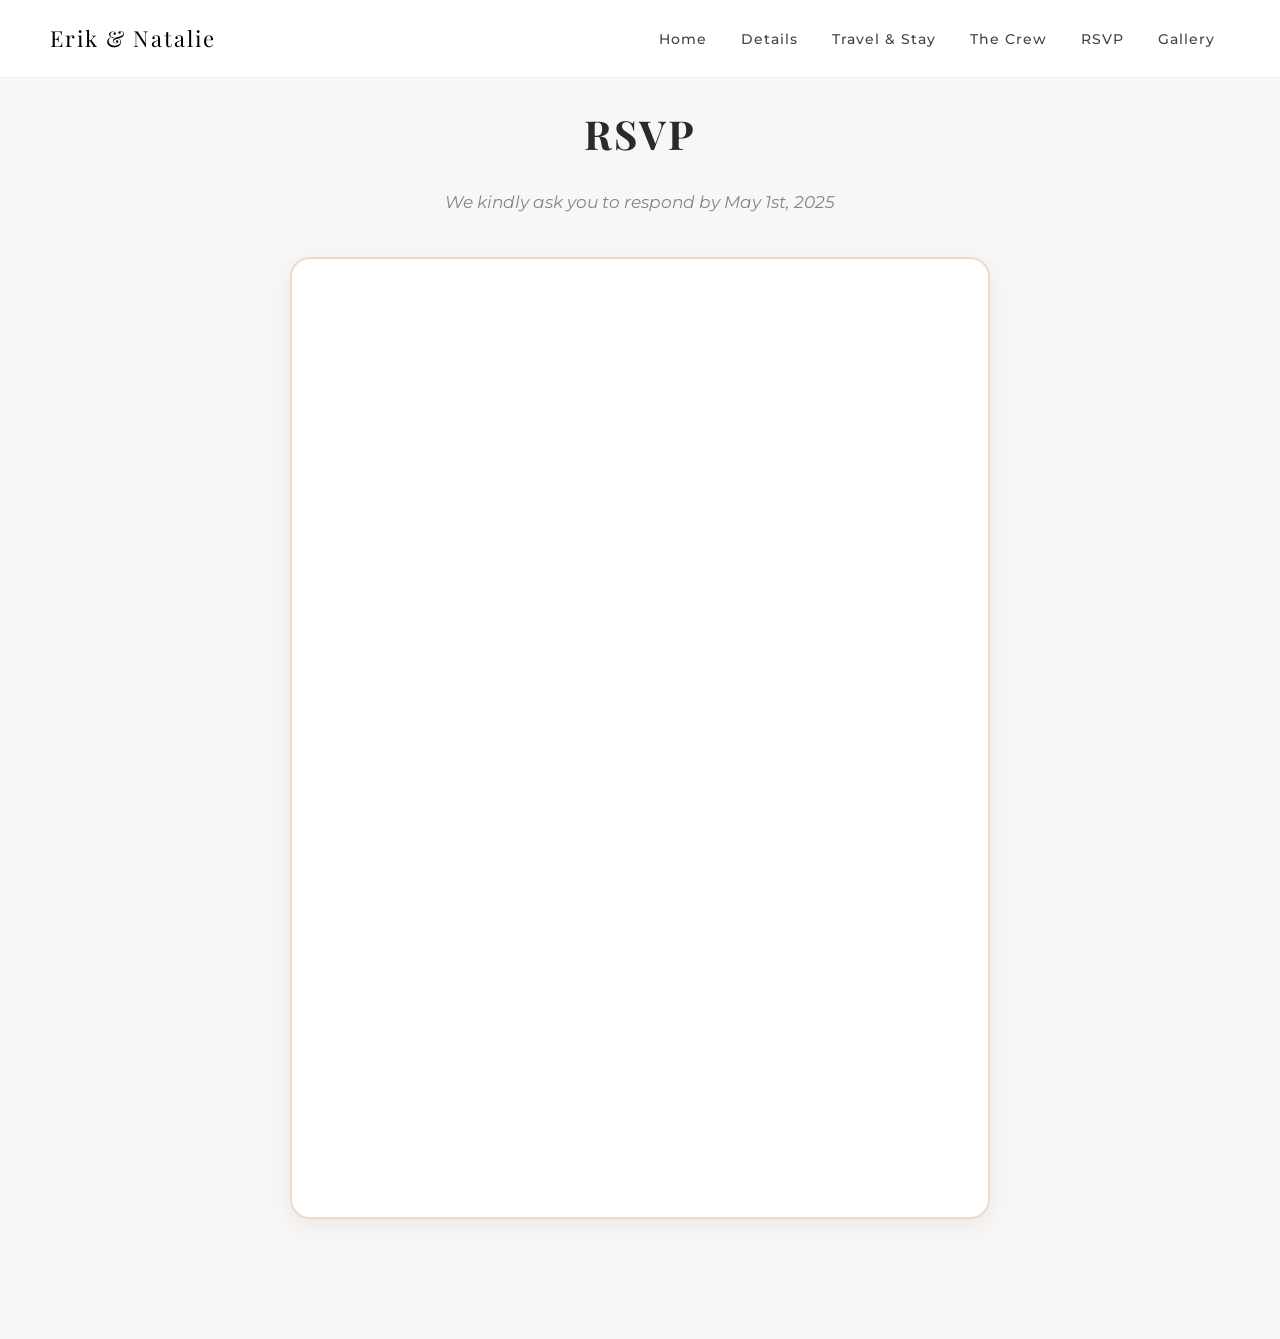
==== rsvp.html @ f3236ed8 "new file:   css/style.css 	new file:   img/1.jpg 	new file:   img/10.jpeg 	new file:   img/2.jpg 	ne" ====
<!DOCTYPE html>
<html lang="en">
  <head>
    <meta charset="UTF-8" />
    <meta name="viewport" content="width=device-width, initial-scale=1.0" />
    <title>Erik & Natalie – RSVP</title>

    <link rel="stylesheet" href="css/style.css" />

    <!-- Google Fonts -->
    <link
      href="https://fonts.googleapis.com/css2?family=Playfair+Display:wght@400;500;700&family=Montserrat:wght@300;400;600&display=swap"
      rel="stylesheet"
    />
  </head>

  <body>
    <nav class="topnav">
      <div class="logo">Erik & Natalie</div>
      <div class="nav-links">
        <a href="index.html">Home</a>
        <a href="index.html#details">Details</a>
        <a href="index.html#travel">Travel & Stay</a>

        <a href="index.html#crew">The Crew</a>
        <a href="rsvp.html" class="active">RSVP</a>
        <a href="index.html#gallery">Gallery</a>
      </div>
    </nav>

    <section class="section rsvp-section">
      <h2>RSVP</h2>
      <p class="rsvp-subtitle">We kindly ask you to respond by May 1st, 2025</p>

      <div class="rsvp-frame">
        <iframe
          src="https://docs.google.com/forms/d/e/1FAIpQLSfyLfsQNxOWQNzE9j8KcfJcny13fudpIzm8ZEkBZ9qnuyEHSQ/viewform?embedded=true"
          frameborder="0"
          marginheight="0"
          marginwidth="0"
          loading="lazy"
        >
        </iframe>
      </div>
    </section>

    <script src="js/main.js"></script>
  </body>
</html>
---- css/style.css ----
/* GLOBAL */
* {
    margin: 0;
    padding: 0;
    box-sizing: border-box;
}

html {
    scroll-behavior: smooth;
    scroll-padding-top: 100px;
}

body {
    font-family: 'Montserrat', sans-serif;
    background: #f9f7f6;
    color: #444;
    line-height: 1.7;
}

/* NAVIGATION */
.topnav {
    width: 100%;
    padding: 20px 50px;
    background: white;
    border-bottom: 1px solid #eee;
    position: fixed;
    top: 0;
    left: 0;
    display: flex;
    justify-content: space-between;
    align-items: center;
    z-index: 1000;
}

.logo {
    font-family: 'Playfair Display', serif;
    font-size: 22px;
    letter-spacing: 2px;
    color: black;
}

.nav-links a {
    padding: 30px 15px;
    text-decoration: none;
    color: #444;
    font-size: 14px;
    letter-spacing: 1px;
    font-weight: 500;
}

.nav-links a:hover {
    color: #d4a373;
    background: #f0edea;
}

/* HERO */
.hero {
    height: 100vh;
    background: url("../img/3.jpg") center 63% /cover no-repeat;
    display: flex;
    justify-content: center;
    align-items: center;
    text-align: center;
    padding-top: 80px;
    /* offset for navbar */
}

.hero-content h1 {
    font-family: 'Playfair Display', serif;
    font-size: 64px;
    letter-spacing: 12px;
    color: white;
}

.hero-content p {
    color: white;
}

.subtitle {
    margin-top: 10px;
    font-size: 20px;
    color: rgba(255, 255, 255, 0.85);
    font-style: italic;
}

.date {
    margin-top: 15px;
    font-size: 16px;
    color: rgba(255, 255, 255, 0.9);
}

/* SECTIONS */
.section {
    max-width: 900px;
    margin: 120px auto;
    padding: 0 20px;
    text-align: center;
}

.section h2 {
    font-family: 'Playfair Display', serif;
    font-size: 36px;
    margin-bottom: 20px;
    letter-spacing: 2px;
}

.section p {
    font-size: 17px;
    color: #555;
}

/* GRID FOR DETAILS & HOTELS */
.details-grid {
    margin-top: 40px;
    display: grid;
    gap: 40px;
    grid-template-columns: repeat(auto-fit, minmax(250px, 1fr));
}

.details-grid h3 {
    font-family: 'Playfair Display', serif;
    font-size: 24px;
    margin-bottom: 10px;
}

.details-intro {
    grid-column: 1 / -1;
    /* span full width */
    max-width: 800px;
    margin: 0 auto;
    text-align: center;
    line-height: 1.6;
    opacity: 0.85;
    margin-bottom: -20px;
    /* pulls them closer together */
}

.venue-box {
    grid-column: 1 / -1;
    background: #ffffff;
    border: 1px solid #eee;
    border-radius: 18px;
    padding: 30px 25px;
    /* down from 35px */
    margin-top: 20px;
    box-shadow: 0 6px 18px rgba(0, 0, 0, 0.04);
}

.venue-image {
    margin-top: 20px;
    display: flex;
    justify-content: center;
}

.venue-image img {
    width: 100%;
    max-width: 500px;
    height: auto;
    border-radius: 12px;
    object-fit: cover;
}

.detail-card {
    background: #ffffff;
    border: 1px solid #eee;
    border-radius: 14px;
    padding: 30px 25px;
    text-align: center;
    box-shadow: 0 6px 18px rgba(0, 0, 0, 0.04);
    transition: transform 0.25s ease, box-shadow 0.25s ease;
}

.detail-card h3 {
    margin-bottom: 8px;
    line-height: 1.2;
}

.detail-card h4 {
    margin-bottom: 14px;
    font-size: 15px;
    font-weight: 500;
    color: #777;
}

.detail-card p {
    font-size: 15px;
    line-height: 1.5;
    color: #555;
    margin-top: 10px;
}

.detail-card p:first-of-type {
    margin-top: 14px;
}

.schedule-list {
    list-style: none;
    padding: 0;
    margin-top: 15px;
    text-align: left;
}

.schedule-list li {
    display: flex;
    gap: 12px;
    margin-bottom: 10px;
    font-size: 15px;
    line-height: 1.5;
    color: #555;
}

.schedule-list li span {
    min-width: 60px;
    font-weight: 600;
    color: #d4a373;
    /* your accent color */
}

/* RSVP */
.rsvp {
    padding-bottom: 120px;
}

.rsvp-button {
    display: inline-block;
    margin-top: 25px;
    background: #d4a373;
    color: white;
    padding: 14px 26px;
    border-radius: 6px;
    font-size: 16px;
    text-decoration: none;
}

.rsvp-button:hover {
    background: #b88555;
}

/* GALLERY GRID */
#gallery.section {
    max-width: 1400px;
    /* wider gallery */
    width: 80%;
    /* fill more of the screen */
}

.gallery-grid {
    margin-top: 5px;
    display: grid;
    gap: 15px;
    /* Automatically make columns depending on screen size */
    grid-template-columns: repeat(auto-fit, minmax(260px, 1fr));
}

.gallery-grid img {
    width: 260px;
    height: 260px;
    object-fit: cover;
    /* crops nicely */
    border-radius: 8px;
    transition: transform 0.3s ease, opacity 0.3s ease;
    cursor: pointer;
}

.gallery-grid img:hover {
    transform: scale(1.03);
    opacity: 0.9;
}

/* --- THE CREW SECTION --- */
.crew-grid {
    display: grid;
    grid-template-columns: repeat(auto-fit, minmax(260px, 1fr));
    gap: 60px;
    align-items: start;
    justify-items: center;
    margin-top: 40px;
}

.crew-member {
    max-width: 360px;
    text-align: center;
}

.crew-member img {
    height: 320px;
    width: 320px;
    border-radius: 16px;
    object-fit: cover;
}

.crew-member h3 {
    margin-top: 20px;
    font-family: 'Playfair Display', serif;
    font-size: 22px;
    letter-spacing: 2px;
}

.crew-member .role {
    margin-top: 4px;
    font-size: 13px;
    font-weight: 600;
    letter-spacing: 1px;
    text-transform: uppercase;
    color: #999;
}

.crew-member .bio {
    margin-top: 12px;
    font-size: 15px;
    line-height: 1.55;
    color: #555;
}

.clickable-link {
    display: inline-block;
    margin-top: 10px;
    margin-bottom: 10px;
    padding: 8px 12px;
    background: #d4a373;
    color: white;
    border-radius: 6px;
    text-decoration: none;
    font-size: 14px;
    transition: background 0.2s ease;
}

.clickable-link:hover {
    background: #c08d5f;
}

/* COUNTDOWN SECTION */
.countdown-section {
    margin-top: 80px;
}

.countdown-timer {
    display: flex;
    justify-content: center;
    gap: 30px;
    margin-top: 30px;
}

.countdown-timer div {
    background: #ffffff;
    padding: 20px 25px;
    border-radius: 12px;
    border: 1px solid #eee;
    text-align: center;
    min-width: 90px;
    box-shadow: 0 4px 12px rgba(0, 0, 0, 0.05);
}

.countdown-timer span {
    font-size: 32px;
    font-weight: 600;
    display: block;
    font-family: "Playfair Display", serif;
    color: #d4a373;
    /* Your highlight color */
}

.countdown-timer small {
    font-size: 12px;
    letter-spacing: 1px;
    text-transform: uppercase;
    color: #777;
}

/* RSVP SECTION */
.rsvp-section {
    text-align: center;
    margin-top: 100px;
}

.rsvp-section h2 {
    font-family: 'Playfair Display', serif;
    font-size: 40px;
    letter-spacing: 2px;
    color: #2a2a2a;
}

.rsvp-subtitle {
    font-size: 16px;
    opacity: 0.7;
    margin-top: 10px;
    margin-bottom: 40px;
    font-style: italic;
}

/* Elegant frame around Google Form */
.rsvp-frame {
    max-width: 700px;
    margin: 0 auto;
    background: #ffffff;
    padding: 30px 20px 20px 20px;
    border-radius: 20px;
    border: 2px solid rgba(212, 163, 115, 0.4);
    /* soft gold border */
    box-shadow: 0 8px 25px rgba(0, 0, 0, 0.06);
}

/* Make iframe resize nicely */
.rsvp-frame iframe {
    width: 100%;
    height: 900px;
    /* adjust based on form length */
    border: none;
    border-radius: 12px;
}

/* Combined info split card */
.combined-info-card {
    grid-column: 1 / -1;
}

.combined-grid {
    display: grid;
    grid-template-columns: 1fr 1fr;
    gap: 30px;
    margin-top: 10px;
}

.combined-col h3 {
    margin-bottom: 12px;
}

.combined-col p {
    font-size: 15px;
    line-height: 1.5;
    color: #555;
    margin-top: 10px;
}

/* ----------------------------- */
/* MOBILE FIXES */
/* ----------------------------- */
@media (max-width: 768px) {
    .details-intro {
        margin-bottom: 12px;
    }

    .details-intro:last-child {
        margin-bottom: 0;
    }

    /* NAV: make it breathable + wrap nicely */
    .topnav {
        padding: 12px 16px;
        flex-direction: column;
        gap: 10px;
        align-items: center;
    }

    html {
        scroll-padding-top: 145px;
        /* adjust if needed */
    }

    .logo {
        font-size: 18px;
        letter-spacing: 1px;
        text-align: center;
    }

    .nav-links {
        display: flex;
        flex-wrap: wrap;
        justify-content: center;
        gap: 6px 10px;
    }

    .nav-links a {
        padding: 8px 10px;
        font-size: 12px;
    }

    /* HERO: make headline fit */
    .hero-content h1 {
        font-size: 36px;
        letter-spacing: 6px;
        padding: 0 10px;
    }

    .subtitle {
        font-size: 16px;
    }

    .date {
        font-size: 14px;
    }

    /* SECTIONS: reduce huge desktop margins */
    .section {
        margin: 70px auto;
        padding: 0 16px;
    }

    .section h2 {
        font-size: 28px;
    }

    /* COUNTDOWN: allow wrap instead of squeezing */
    .countdown-timer {
        flex-wrap: wrap;
        gap: 12px;
    }

    .countdown-timer div {
        min-width: 120px;
        padding: 14px 16px;
    }

    /* DETAILS GRID: slightly tighter spacing */
    .details-grid {
        gap: 18px;
    }

    /* GALLERY: your imgs have fixed width/height — make them fluid on mobile */
    .gallery-grid img {
        width: 100%;
        height: auto;
        aspect-ratio: 1 / 1;
        /* keeps square feel */
    }

    /* CREW: images should be responsive */
    .crew-member img {
        width: 100%;
        max-width: 320px;
        height: auto;
        aspect-ratio: 1 / 1;
    }
}
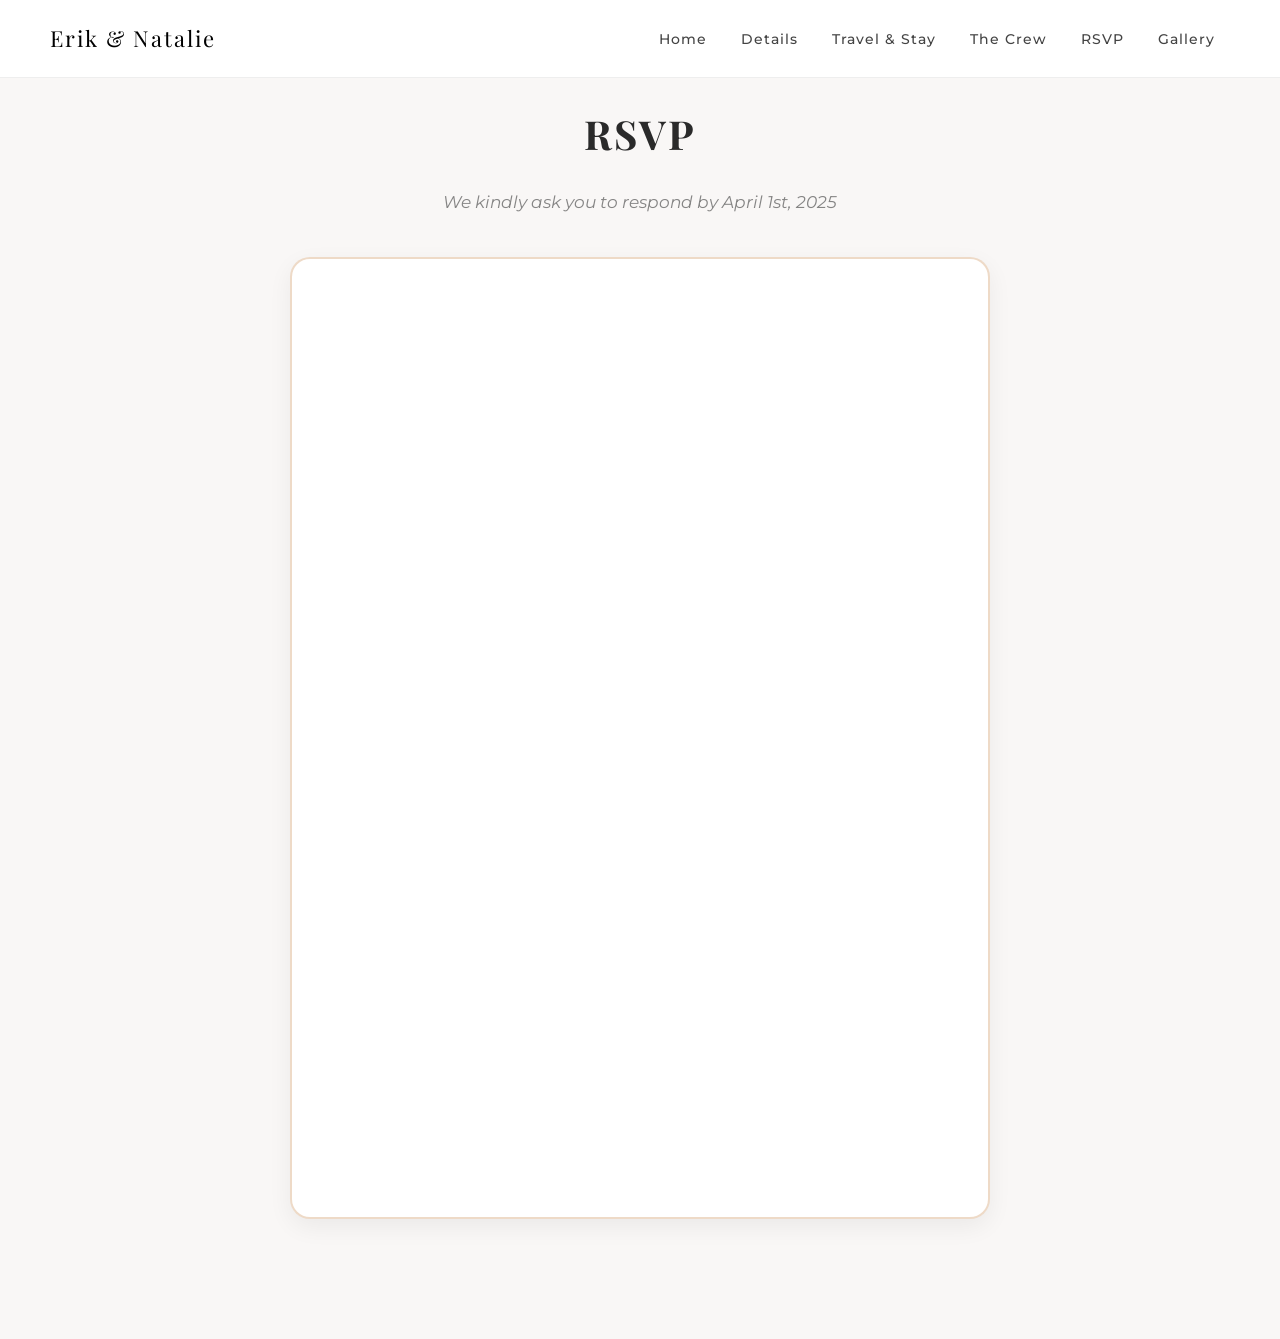
==== commit c2b1d3ae: "modified:   rsvp.html" ====
--- a/rsvp.html
+++ b/rsvp.html
@@ -1,4 +1,4 @@
-<!DOCTYPE html>
+<!doctype html>
 <html lang="en">
   <head>
     <meta charset="UTF-8" />
@@ -30,11 +30,13 @@
 
     <section class="section rsvp-section">
       <h2>RSVP</h2>
-      <p class="rsvp-subtitle">We kindly ask you to respond by May 1st, 2025</p>
+      <p class="rsvp-subtitle">
+        We kindly ask you to respond by April 1st, 2025
+      </p>
 
       <div class="rsvp-frame">
         <iframe
-          src="https://docs.google.com/forms/d/e/1FAIpQLSfyLfsQNxOWQNzE9j8KcfJcny13fudpIzm8ZEkBZ9qnuyEHSQ/viewform?embedded=true"
+          src="https://docs.google.com/forms/d/e/1FAIpQLSc9iXX4gYoiHrzQm3AZRRHoxb14xaKS4DAHK8avKAt38qP9dQ/viewform?embedded=true"
           frameborder="0"
           marginheight="0"
           marginwidth="0"
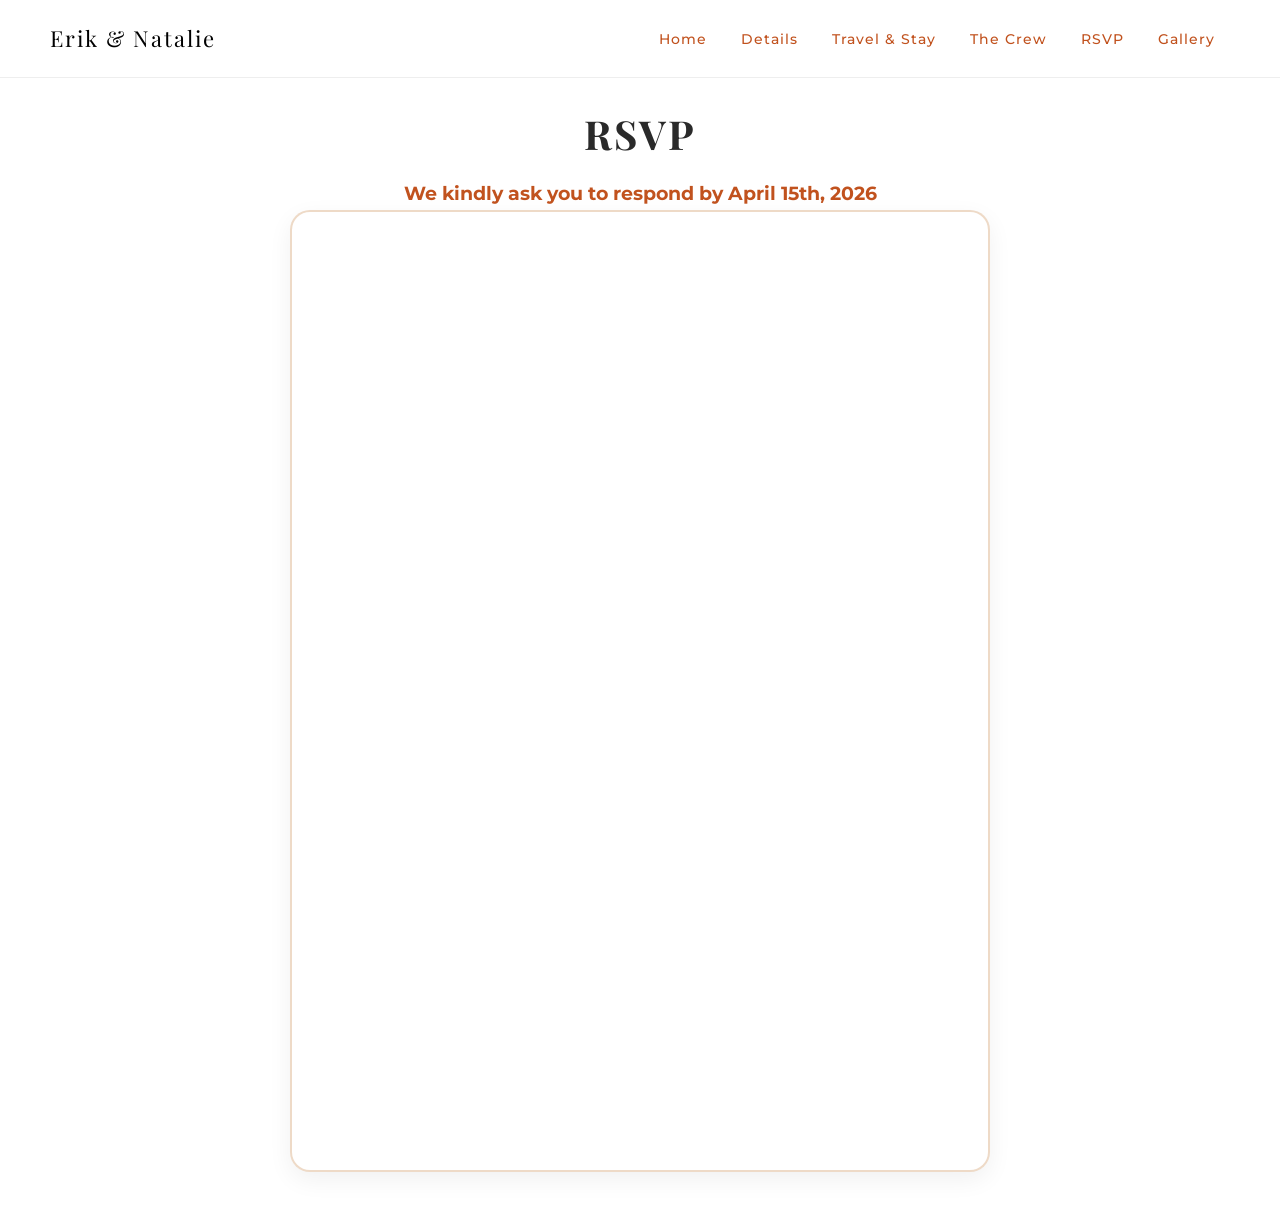
==== commit d5a177ee: "modified:   css/style.css 	new file:   img/banner11.png 	new file:   img/maid-of-honor2.JPG 	modifie" ====
--- a/rsvp.html
+++ b/rsvp.html
@@ -30,9 +30,7 @@
 
     <section class="section rsvp-section">
       <h2>RSVP</h2>
-      <p class="rsvp-subtitle">
-        We kindly ask you to respond by April 1st, 2025
-      </p>
+      <h3>We kindly ask you to respond by April 15th, 2026</h3>
 
       <div class="rsvp-frame">
         <iframe
--- a/css/style.css
+++ b/css/style.css
@@ -1,10 +1,33 @@
 /* GLOBAL */
+
+:root {
+    --page-bg: #cdd0db;
+    --card-bg: #ffffff;
+    --accent: #C1521E;
+    --bigtext: #C1521E;
+    --smalltext: #C1521E;
+    --gettingmarriedtexts: #C1521E;
+    --natalieerik: #C1521E;
+}
+
 * {
     margin: 0;
     padding: 0;
     box-sizing: border-box;
 }
 
+/* HERO */
+.hero {
+    height: 100vh;
+    background: url("../img/banner11.png") center 63% /cover no-repeat;
+    display: flex;
+    justify-content: center;
+    align-items: center;
+    text-align: center;
+    padding-top: 80px;
+    /* offset for navbar */
+}
+
 html {
     scroll-behavior: smooth;
     scroll-padding-top: 100px;
@@ -12,8 +35,8 @@
 
 body {
     font-family: 'Montserrat', sans-serif;
-    background: #f9f7f6;
-    color: #444;
+    background: var(--card-bg);
+    color: var(--bigtext);
     line-height: 1.7;
 }
 
@@ -42,38 +65,26 @@
 .nav-links a {
     padding: 30px 15px;
     text-decoration: none;
-    color: #444;
+    color: var(--smalltext);
     font-size: 14px;
     letter-spacing: 1px;
     font-weight: 500;
 }
 
 .nav-links a:hover {
-    color: #d4a373;
-    background: #f0edea;
-}
-
-/* HERO */
-.hero {
-    height: 100vh;
-    background: url("../img/3.jpg") center 63% /cover no-repeat;
-    display: flex;
-    justify-content: center;
-    align-items: center;
-    text-align: center;
-    padding-top: 80px;
-    /* offset for navbar */
+    color: var(--accent);
+    background: var(--page-bg);
 }
 
 .hero-content h1 {
     font-family: 'Playfair Display', serif;
     font-size: 64px;
     letter-spacing: 12px;
-    color: white;
+    color: var(--natalieerik);
 }
 
 .hero-content p {
-    color: white;
+    color: var(--gettingmarriedtexts);
 }
 
 .subtitle {
@@ -92,15 +103,15 @@
 /* SECTIONS */
 .section {
     max-width: 900px;
-    margin: 120px auto;
+    margin: 60px auto;
     padding: 0 20px;
     text-align: center;
 }
 
 .section h2 {
     font-family: 'Playfair Display', serif;
+    margin-bottom: 10px;
     font-size: 36px;
-    margin-bottom: 20px;
     letter-spacing: 2px;
 }
 
@@ -111,7 +122,7 @@
 
 /* GRID FOR DETAILS & HOTELS */
 .details-grid {
-    margin-top: 40px;
+
     display: grid;
     gap: 40px;
     grid-template-columns: repeat(auto-fit, minmax(250px, 1fr));
@@ -217,9 +228,7 @@
 }
 
 /* RSVP */
-.rsvp {
-    padding-bottom: 120px;
-}
+
 
 .rsvp-button {
     display: inline-block;
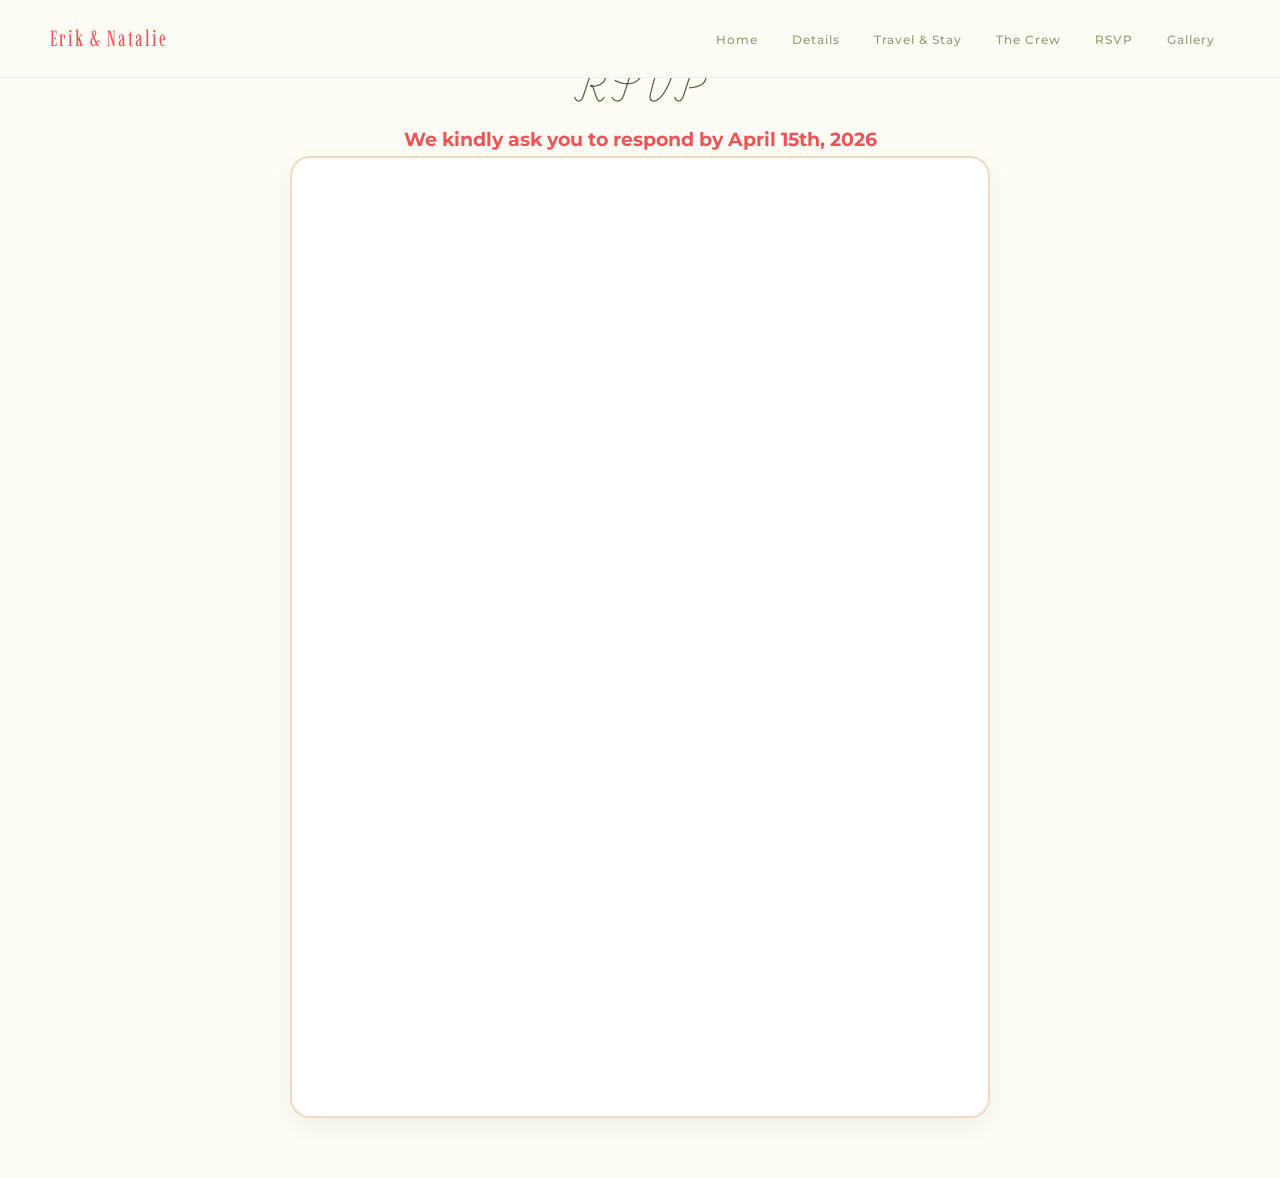
==== commit 2fd3111b: "modified:   css/style.css 	deleted:    img/1.jpg 	deleted:    img/17.jpg 	deleted:    img/20210422_2" ====
--- a/rsvp.html
+++ b/rsvp.html
@@ -9,7 +9,7 @@
 
     <!-- Google Fonts -->
     <link
-      href="https://fonts.googleapis.com/css2?family=Playfair+Display:wght@400;500;700&family=Montserrat:wght@300;400;600&display=swap"
+      href="https://fonts.googleapis.com/css2?family=Fraunces:wght@300;400;500;600&family=Imbue:wght@200;300;400;500;600&family=Montserrat:wght@300;400;600&family=Playfair+Display:wght@400;500;700&family=Playwrite+CZ:wght@400&display=swap"
       rel="stylesheet"
     />
   </head>
@@ -28,7 +28,7 @@
       </div>
     </nav>
 
-    <section class="section rsvp-section">
+    <section class="section">
       <h2>RSVP</h2>
       <h3>We kindly ask you to respond by April 15th, 2026</h3>
 
--- a/css/style.css
+++ b/css/style.css
@@ -1,13 +1,18 @@
 /* GLOBAL */
 
 :root {
-    --page-bg: #cdd0db;
-    --card-bg: #ffffff;
-    --accent: #C1521E;
-    --bigtext: #C1521E;
-    --smalltext: #C1521E;
-    --gettingmarriedtexts: #C1521E;
-    --natalieerik: #C1521E;
+    --navbar: #FDFCF5;
+    --navhover: #fffcf5;
+    --navlogo: #EF5356;
+    --navsmalltext: #8D9D71;
+    --page-bg: #FDFCF5;
+    --accent: #440c1e;
+    --bigtext: #EF5356;
+    --smalltext: #440c1e;
+    --gettingmarriedtexts: #4A6076;
+    --natalieerik: #EF5356;
+    --buttons: #7089AB;
+    --buttonhover: #811b33;
 }
 
 * {
@@ -19,7 +24,7 @@
 /* HERO */
 .hero {
     height: 100vh;
-    background: url("../img/banner11.png") center 63% /cover no-repeat;
+    background: url("../img/banner20.png") center 63% /cover no-repeat;
     display: flex;
     justify-content: center;
     align-items: center;
@@ -35,7 +40,7 @@
 
 body {
     font-family: 'Montserrat', sans-serif;
-    background: var(--card-bg);
+    background: var(--page-bg);
     color: var(--bigtext);
     line-height: 1.7;
 }
@@ -44,7 +49,7 @@
 .topnav {
     width: 100%;
     padding: 20px 50px;
-    background: white;
+    background: var(--navbar);
     border-bottom: 1px solid #eee;
     position: fixed;
     top: 0;
@@ -56,30 +61,30 @@
 }
 
 .logo {
-    font-family: 'Playfair Display', serif;
+    font-family: 'Imbue', serif;
     font-size: 22px;
     letter-spacing: 2px;
-    color: black;
+    color: var(--navlogo);
 }
 
 .nav-links a {
     padding: 30px 15px;
     text-decoration: none;
-    color: var(--smalltext);
-    font-size: 14px;
+    color: var(--navsmalltext);
+    font-size: 12px;
     letter-spacing: 1px;
     font-weight: 500;
 }
 
 .nav-links a:hover {
     color: var(--accent);
-    background: var(--page-bg);
+    background: var(--navhover);
 }
 
 .hero-content h1 {
-    font-family: 'Playfair Display', serif;
-    font-size: 64px;
-    letter-spacing: 12px;
+    font-family: 'Imbue', serif;
+    font-size: 98px;
+    letter-spacing: 0x;
     color: var(--natalieerik);
 }
 
@@ -88,16 +93,15 @@
 }
 
 .subtitle {
-    margin-top: 10px;
-    font-size: 20px;
-    color: rgba(255, 255, 255, 0.85);
-    font-style: italic;
+    font-size: 33px;
+    font-family: 'Playwrite CZ';
 }
 
 .date {
-    margin-top: 15px;
-    font-size: 16px;
-    color: rgba(255, 255, 255, 0.9);
+    font-size: 50px;
+    font-family: 'Imbue', serif;
+    font-weight: bold;
+
 }
 
 /* SECTIONS */
@@ -109,11 +113,15 @@
 }
 
 .section h2 {
-    font-family: 'Playfair Display', serif;
+    font-family: 'Playwrite CZ';
     margin-bottom: 10px;
-    font-size: 36px;
+    font-size: 32px;
     letter-spacing: 2px;
-}
+    font-weight: lighter;
+    color: #4D5937;
+}
+
+
 
 .section p {
     font-size: 17px;
@@ -129,7 +137,7 @@
 }
 
 .details-grid h3 {
-    font-family: 'Playfair Display', serif;
+    font-family: 'Imbue', serif;
     font-size: 24px;
     margin-bottom: 10px;
 }
@@ -148,7 +156,7 @@
 
 .venue-box {
     grid-column: 1 / -1;
-    background: #ffffff;
+    background: #DCE2D1;
     border: 1px solid #eee;
     border-radius: 18px;
     padding: 30px 25px;
@@ -156,9 +164,19 @@
     margin-top: 20px;
     box-shadow: 0 6px 18px rgba(0, 0, 0, 0.04);
 }
+.venue-box h4 {
+    font-family: 'Playwrite CZ';
+    color: #4A6076;
+    font-size: 18px;
+    padding-bottom: 5px;
+}
+.venue-box h5 {
+    color: #4A6076;
+}
 
 .venue-image {
     margin-top: 20px;
+    margin-bottom: 10px;
     display: flex;
     justify-content: center;
 }
@@ -172,7 +190,7 @@
 }
 
 .detail-card {
-    background: #ffffff;
+    background: #DCE2D1;
     border: 1px solid #eee;
     border-radius: 14px;
     padding: 30px 25px;
@@ -184,6 +202,7 @@
 .detail-card h3 {
     margin-bottom: 8px;
     line-height: 1.2;
+    color: #EF5356;
 }
 
 .detail-card h4 {
@@ -223,7 +242,7 @@
 .schedule-list li span {
     min-width: 60px;
     font-weight: 600;
-    color: #d4a373;
+    color: #4A6076;
     /* your accent color */
 }
 
@@ -233,8 +252,8 @@
 .rsvp-button {
     display: inline-block;
     margin-top: 25px;
-    background: #d4a373;
-    color: white;
+    background: var(--buttons);
+    color: #FDFCF5;
     padding: 14px 26px;
     border-radius: 6px;
     font-size: 16px;
@@ -242,7 +261,7 @@
 }
 
 .rsvp-button:hover {
-    background: #b88555;
+    background: var(--buttonhover);
 }
 
 /* GALLERY GRID */
@@ -300,7 +319,7 @@
 
 .crew-member h3 {
     margin-top: 20px;
-    font-family: 'Playfair Display', serif;
+    font-family: 'Imbue', serif;
     font-size: 22px;
     letter-spacing: 2px;
 }
@@ -324,10 +343,10 @@
 .clickable-link {
     display: inline-block;
     margin-top: 10px;
-    margin-bottom: 10px;
+    margin-bottom: 0px;
     padding: 8px 12px;
-    background: #d4a373;
-    color: white;
+    background: var(--buttons);
+    color: #FDFCF5;
     border-radius: 6px;
     text-decoration: none;
     font-size: 14px;
@@ -335,7 +354,7 @@
 }
 
 .clickable-link:hover {
-    background: #c08d5f;
+    background: var(--buttonhover);
 }
 
 /* COUNTDOWN SECTION */
@@ -351,7 +370,7 @@
 }
 
 .countdown-timer div {
-    background: #ffffff;
+    background: #DCE2D1;
     padding: 20px 25px;
     border-radius: 12px;
     border: 1px solid #eee;
@@ -361,11 +380,11 @@
 }
 
 .countdown-timer span {
-    font-size: 32px;
+    font-size: 39px;
     font-weight: 600;
     display: block;
-    font-family: "Playfair Display", serif;
-    color: #d4a373;
+    font-family: 'Imbue', serif;
+    color: #8D9D71;
     /* Your highlight color */
 }
 
@@ -373,7 +392,7 @@
     font-size: 12px;
     letter-spacing: 1px;
     text-transform: uppercase;
-    color: #777;
+    color: #8D9D71;
 }
 
 /* RSVP SECTION */
@@ -383,7 +402,7 @@
 }
 
 .rsvp-section h2 {
-    font-family: 'Playfair Display', serif;
+    font-family: 'Imbue', serif;
     font-size: 40px;
     letter-spacing: 2px;
     color: #2a2a2a;
@@ -395,6 +414,13 @@
     margin-top: 10px;
     margin-bottom: 40px;
     font-style: italic;
+}
+
+.rsvp h3 {
+        font-family: 'Imbue', serif;
+            font-size: 20px;
+            letter-spacing: 2px;
+            color: #EF5356;
 }
 
 /* Elegant frame around Google Form */
@@ -449,6 +475,10 @@
         margin-bottom: 12px;
     }
 
+    body {
+        padding-top: 70px;
+    }
+
     .details-intro:last-child {
         margin-bottom: 0;
     }
@@ -480,23 +510,23 @@
     }
 
     .nav-links a {
-        padding: 8px 10px;
-        font-size: 12px;
+        padding: 1px 15px;
+        font-size: 10px;
     }
 
     /* HERO: make headline fit */
     .hero-content h1 {
-        font-size: 36px;
-        letter-spacing: 6px;
+        font-size: 66px;
+        letter-spacing: 0px;
         padding: 0 10px;
     }
 
     .subtitle {
-        font-size: 16px;
+        font-size: 22px;
     }
 
     .date {
-        font-size: 14px;
+        font-size: 35px;
     }
 
     /* SECTIONS: reduce huge desktop margins */
@@ -506,7 +536,11 @@
     }
 
     .section h2 {
-        font-size: 28px;
+        font-size: 22px;
+    }
+
+    .section p {
+        font-size: 15px;
     }
 
     /* COUNTDOWN: allow wrap instead of squeezing */
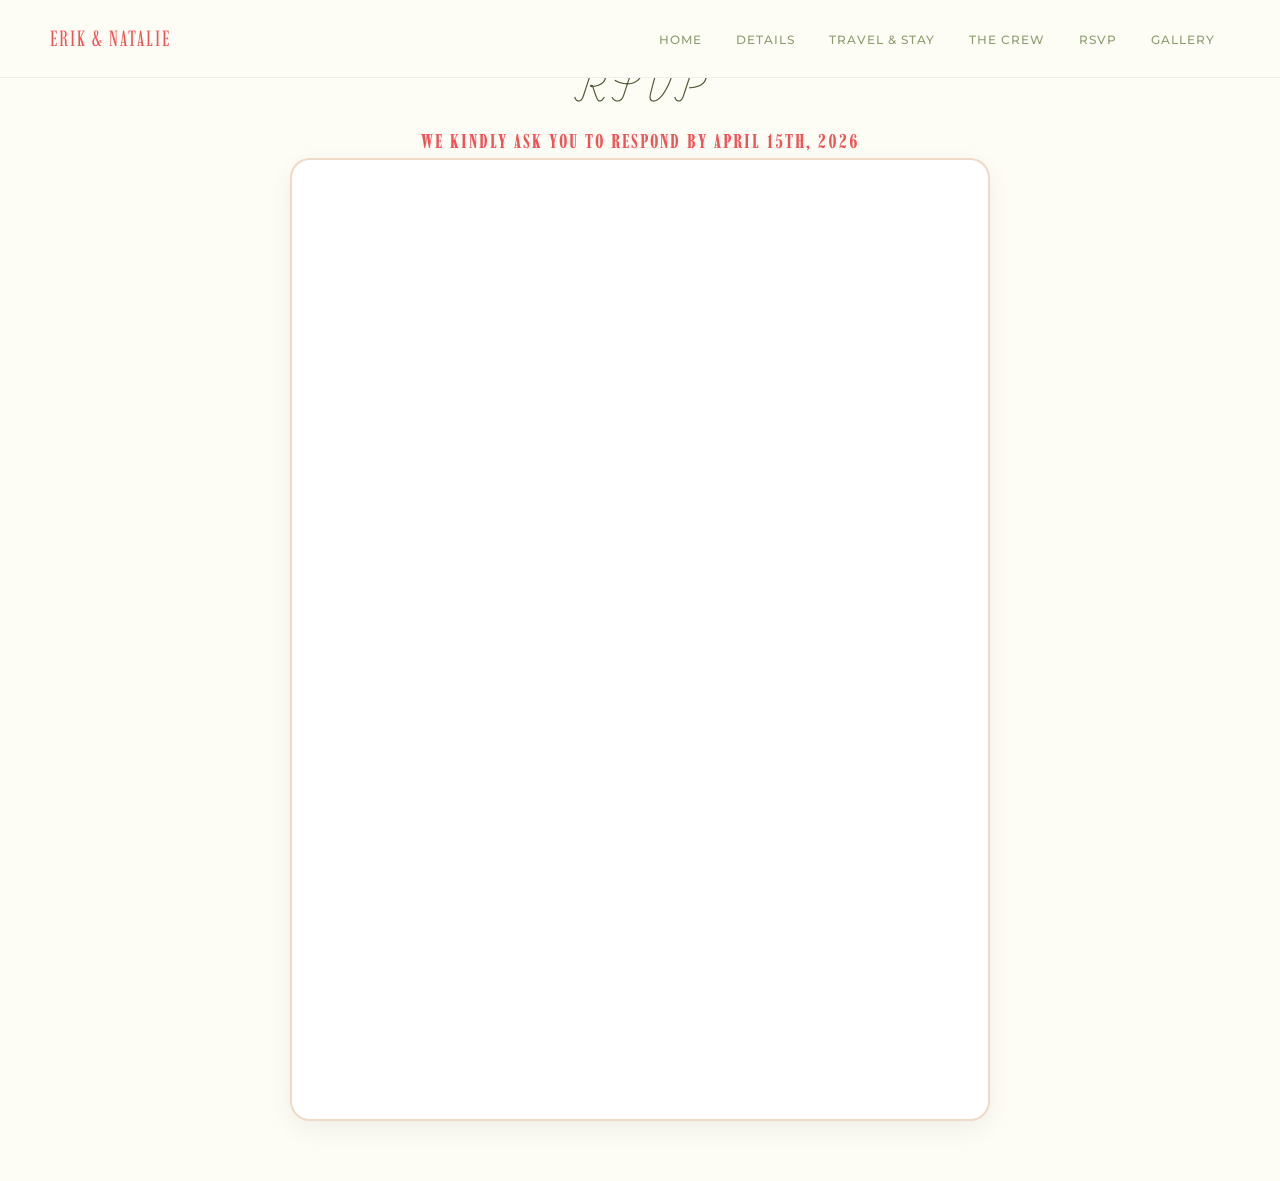
==== commit ef862d35: "modified:   index.html 	modified:   rsvp.html" ====
--- a/rsvp.html
+++ b/rsvp.html
@@ -16,21 +16,21 @@
 
   <body>
     <nav class="topnav">
-      <div class="logo">Erik & Natalie</div>
+      <div class="logo">ERIK & NATALIE</div>
       <div class="nav-links">
-        <a href="index.html">Home</a>
-        <a href="index.html#details">Details</a>
-        <a href="index.html#travel">Travel & Stay</a>
+        <a href="index.html">HOME</a>
+        <a href="index.html#details">DETAILS</a>
+        <a href="index.html#travel">TRAVEL & STAY</a>
 
-        <a href="index.html#crew">The Crew</a>
+        <a href="index.html#crew">THE CREW</a>
         <a href="rsvp.html" class="active">RSVP</a>
-        <a href="index.html#gallery">Gallery</a>
+        <a href="index.html#gallery">GALLERY</a>
       </div>
     </nav>
 
     <section class="section">
       <h2>RSVP</h2>
-      <h3>We kindly ask you to respond by April 15th, 2026</h3>
+      <h3>WE KINDLY ASK YOU TO RESPOND BY APRIL 15TH, 2026</h3>
 
       <div class="rsvp-frame">
         <iframe
--- a/css/style.css
+++ b/css/style.css
@@ -121,7 +121,12 @@
     color: #4D5937;
 }
 
-
+.section h3 {
+    font-family: 'Imbue', serif;
+    font-size: 20px;
+    letter-spacing: 2px;
+    color: #EF5356;
+}
 
 .section p {
     font-size: 17px;
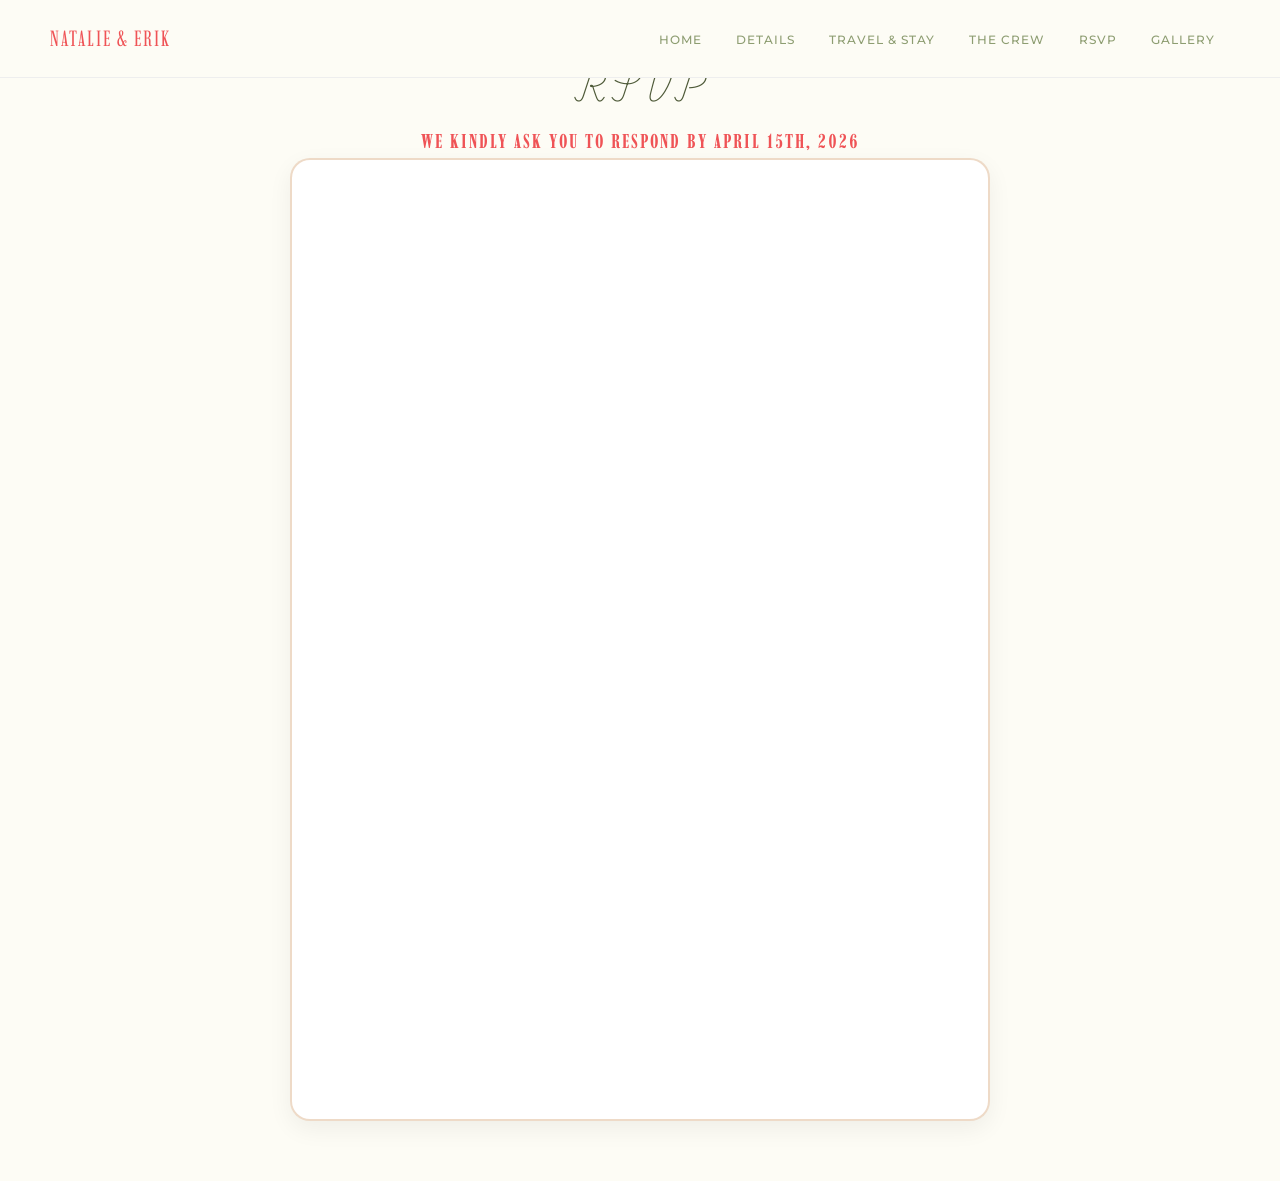
==== commit f355d8c5: "modified:   rsvp.html" ====
--- a/rsvp.html
+++ b/rsvp.html
@@ -16,7 +16,7 @@
 
   <body>
     <nav class="topnav">
-      <div class="logo">ERIK & NATALIE</div>
+      <div class="logo">NATALIE & ERIK</div>
       <div class="nav-links">
         <a href="index.html">HOME</a>
         <a href="index.html#details">DETAILS</a>
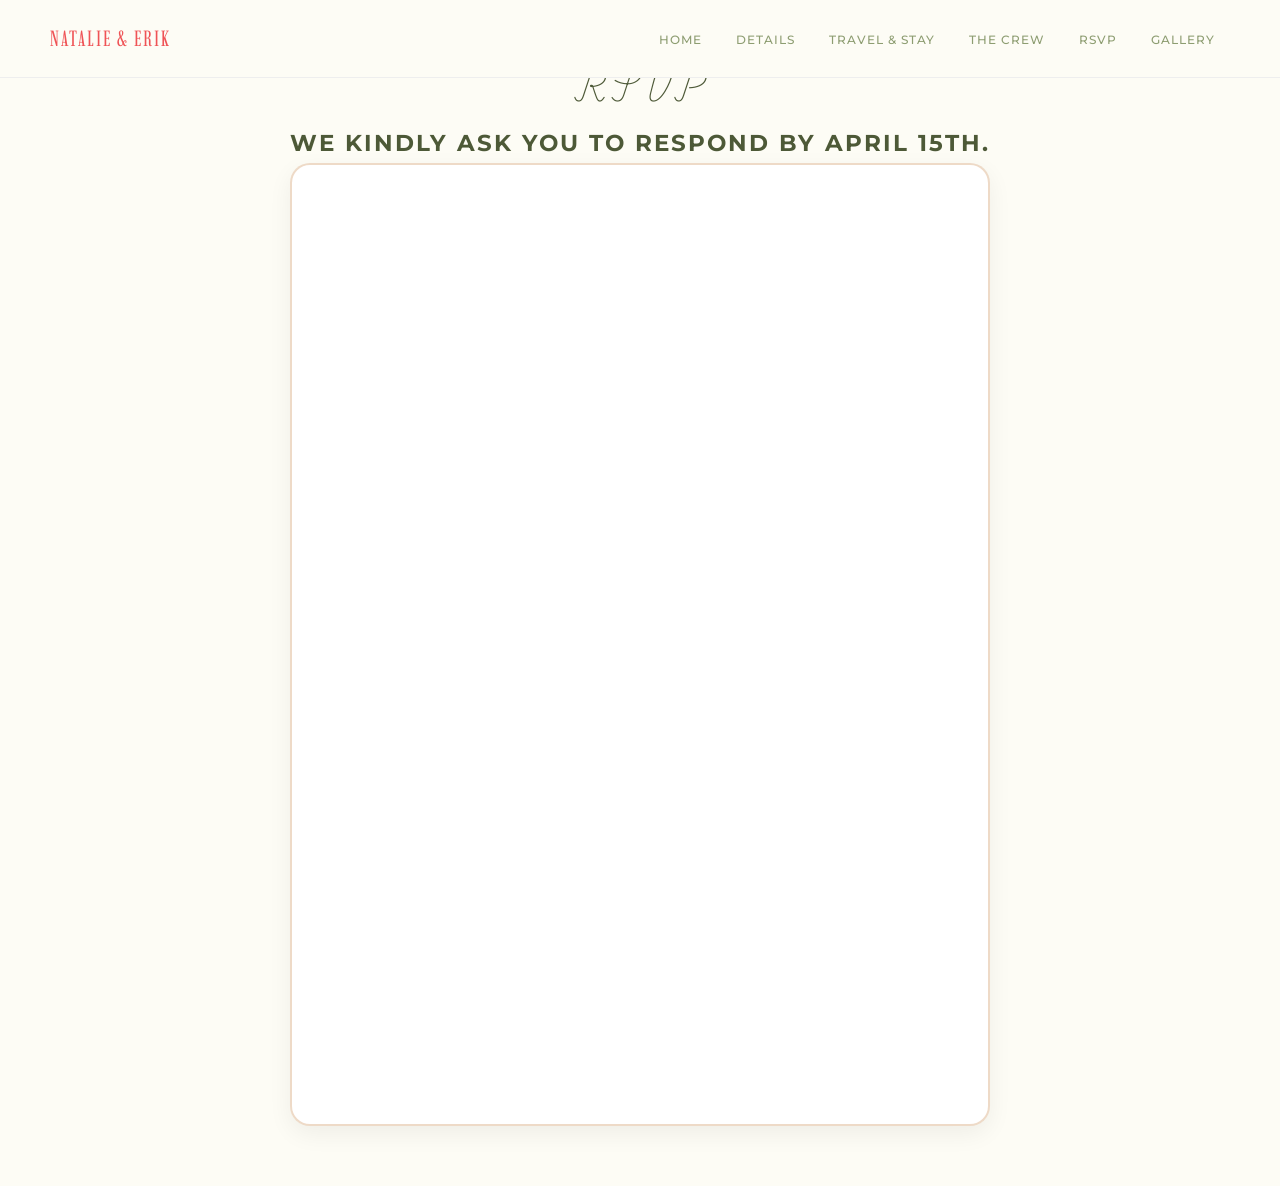
==== commit e1ed83ed: "modified:   css/style.css 	modified:   rsvp.html" ====
--- a/rsvp.html
+++ b/rsvp.html
@@ -28,9 +28,9 @@
       </div>
     </nav>
 
-    <section class="section">
+    <section id="rsvp" class="rsvp section">
       <h2>RSVP</h2>
-      <h3>WE KINDLY ASK YOU TO RESPOND BY APRIL 15TH, 2026</h3>
+      <h3>WE KINDLY ASK YOU TO RESPOND BY APRIL 15TH.</h3>
 
       <div class="rsvp-frame">
         <iframe
--- a/css/style.css
+++ b/css/style.css
@@ -12,7 +12,7 @@
     --gettingmarriedtexts: #4A6076;
     --natalieerik: #EF5356;
     --buttons: #7089AB;
-    --buttonhover: #811b33;
+    --buttonhover: #4A6076;
 }
 
 * {
@@ -421,11 +421,13 @@
     font-style: italic;
 }
 
+
+
 .rsvp h3 {
-        font-family: 'Imbue', serif;
-            font-size: 20px;
+font-family: 'Montserrat', sans-serif;
+            font-size: 23px;
             letter-spacing: 2px;
-            color: #EF5356;
+            color:#4D5937;
 }
 
 /* Elegant frame around Google Form */
